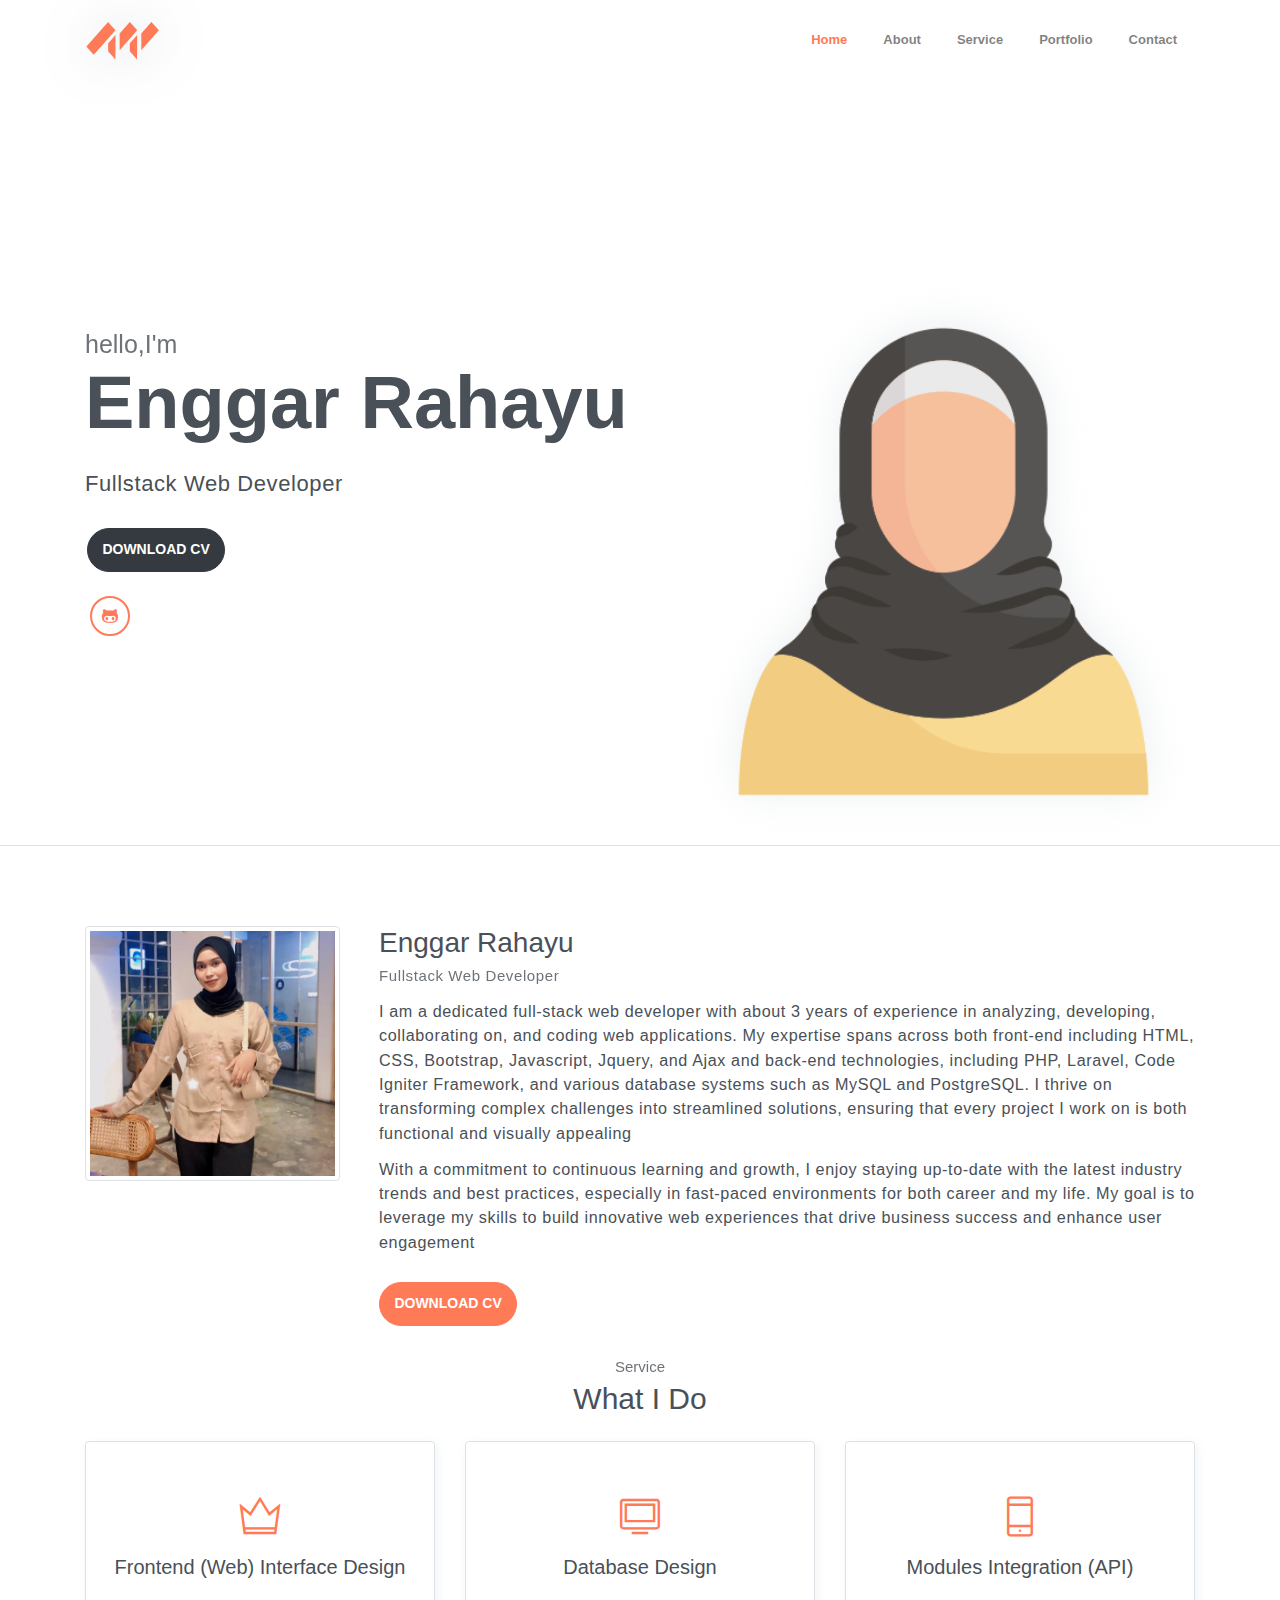
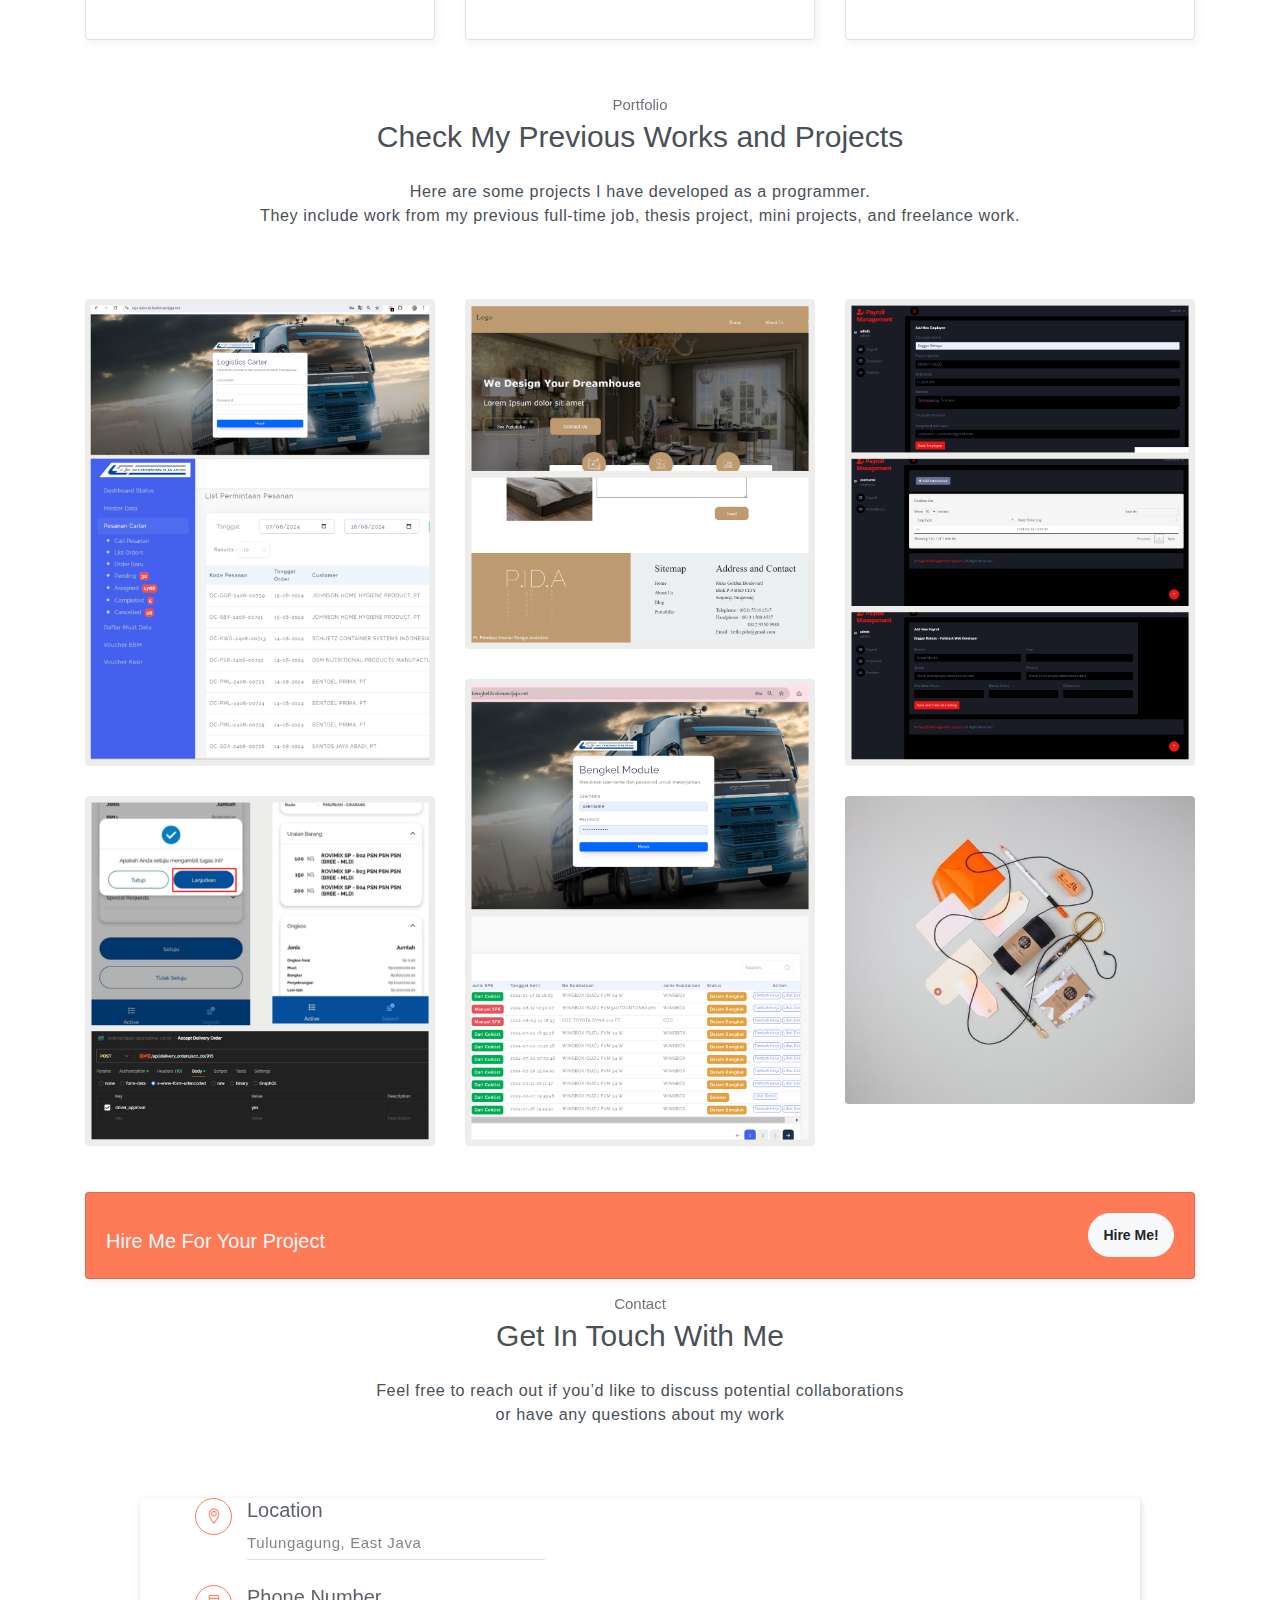
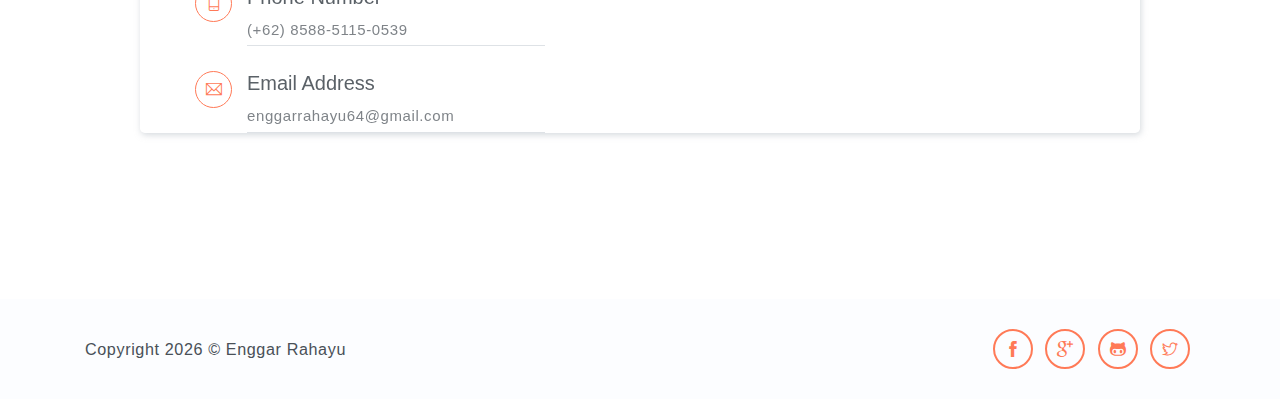
==== index.html @ b407097f "remove public_html folder" ====
<!DOCTYPE html>
<html lang="en">
<head>
	<meta charset="utf-8">
    <meta name="viewport" content="width=device-width, initial-scale=1, shrink-to-fit=no">
    <meta name="description" content="Start your development with Steller landing page.">
    <meta name="author" content="Devcrud">
    <title>Enggar Rahayu | Fullstack Web Developer | Portfolio</title>
    <!-- font icons -->
    <link rel="stylesheet" href="assets/vendors/themify-icons/css/themify-icons.css">
    <!-- Bootstrap + Steller main styles -->
	<link rel="stylesheet" href="assets/css/steller.css">
</head>
<body data-spy="scroll" data-target=".navbar" data-offset="40" id="home">

    <!-- Page navigation -->
    <nav class="navbar navbar-expand-lg navbar-light fixed-top" data-spy="affix" data-offset-top="0">
        <div class="container">
            <a class="navbar-brand" href="#"><img src="assets/imgs/logo.svg" alt=""></a>
            <button class="navbar-toggler" type="button" data-toggle="collapse" data-target="#navbarSupportedContent" aria-controls="navbarSupportedContent" aria-expanded="false" aria-label="Toggle navigation">
                <span class="navbar-toggler-icon"></span>
            </button>

            <div class="collapse navbar-collapse" id="navbarSupportedContent">
                <ul class="navbar-nav ml-auto align-items-center">
                    <li class="nav-item">
                        <a class="nav-link" href="#home">Home</a>
                    </li>
                    <li class="nav-item">
                        <a class="nav-link" href="#about">About</a>
                    </li>
                    <li class="nav-item">
                        <a class="nav-link" href="#service">Service</a>
                    </li>                   
                    <li class="nav-item">
                        <a class="nav-link" href="#portfolio">Portfolio</a>
                    </li>
                    <li class="nav-item">
                        <a class="nav-link" href="#contact">Contact</a>
                    </li>
                </ul>
            </div>
        </div>          
    </nav>
    <!-- End of page navibation -->

    <!-- Page Header -->
    <header class="header" id="home">
        <div class="container">
            <div class="infos">
                <h6 class="subtitle">hello,I'm</h6>
                <h6 class="title">Enggar Rahayu</h6> <br>
                <p>Fullstack Web Developer</p>

                <div class="buttons pt-3">
                    <button class="btn btn-dark rounded">DOWNLOAD CV</button>
                </div>      

                <div class="socials mt-4">
                    <a class="social-item" href="javascript:void(0)"><i class="ti-github"></i></a>
                </div>
            </div>              
            <div class="img-holder">
                <img src="assets/imgs/hijab.png" alt="">
            </div>      
        </div>  

        <!-- Header-widget -->
    </header>
    <!-- End of Page Header -->
    
    <!-- About section -->
    <section id="about" class="section mt-3">
        <div class="container mt-5">
            <div class="row text-center text-md-left">
                <div class="col-md-3">
                    <img src="assets/imgs/avatar.jpeg" alt="" class="img-thumbnail mb-4">
                </div>
                <div class="pl-md-4 col-md-9">
                    <h6 class="title">Enggar Rahayu</h6>
                    <p class="subtitle">Fullstack Web Developer</p>
                    <p>I am a dedicated full-stack web developer with about 3 years of experience in analyzing, developing, collaborating on, and coding web applications. My expertise spans across both front-end including HTML, CSS, Bootstrap, Javascript, Jquery, and Ajax and back-end technologies, including PHP, Laravel, Code Igniter Framework, and various database systems such as MySQL and PostgreSQL. I thrive on transforming complex challenges into streamlined solutions, ensuring that every project I work on is both functional and visually appealing</p>
                    <p>With a commitment to continuous learning and growth, I enjoy staying up-to-date with the latest industry trends and best practices, especially in fast-paced environments for both career and my life. My goal is to leverage my skills to build innovative web experiences that drive business success and enhance user engagement</p>
                    <button class="btn btn-primary rounded mt-3">DOWNLOAD CV</button>                   
                </div>
            </div>
        </div>
    </section>

    <!-- Service section -->
    <section id="service" class="section">
        <div class="container text-center">
            <h6 class="subtitle">Service</h6>
            <h6 class="section-title mb-4">What I Do</h6>
            <div class="row">
                <div class="col-sm-6 col-md-4 mb-4">
                    <div class="custom-card card border">
                        <div class="card-body">
                            <i class="icon ti-crown"></i>
                            <h5>Frontend (Web) Interface Design</h5>
                        </div>
                    </div>
                </div>
                <div class="col-sm-6 col-md-4 mb-4">
                    <div class="custom-card card border">
                        <div class="card-body">
                            <i class="icon ti-desktop"></i>
                            <h5>Database Design</h5>
                        </div>
                    </div>
                </div>
                <div class="col-sm-6 col-md-4 mb-4">
                    <div class="custom-card card border">
                        <div class="card-body">
                            <i class="icon ti-mobile"></i>
                            <h5>Modules Integration (API)</h5>
                        </div>
                    </div>
                </div>
            </div>
        </div>
    </section>
    <!-- End of Sectoin -->

    <!-- Portfolio section -->
    <section id="portfolio" class="section">
        <div class="container text-center">
            <h6 class="subtitle">Portfolio</h6>
            <h6 class="section-title mb-4">Check My Previous Works and Projects</h6>
            <p class="mb-5 pb-4">Here are some projects I have developed as a programmer. <br>They include work from my previous full-time job, thesis project, mini projects, and freelance work.</p>
          
            <div class="row">
                <div class="col-sm-4">
                    <div class="img-wrapper">
                        <img src="assets/imgs/lookmandjaja-operational-collage.png" alt="">
                        <div class="overlay">
                            <div class="overlay-infos">
                                <h5>Lookmandjaja Operational Carter & Eceran</h5>
                                <a href="../public_html/lookmandjaja-operational.html" target="_blank"><i class="ti-zoom-in"></i></a>
                                <a href="https://operasional.lookmandjaja.net/" target="_blank"><i class="ti-link"></i></a>
                            </div>  
                        </div>
                    </div>
                    <div class="img-wrapper">
                        <img src="assets/imgs/lookmandjaja-driver-app-collage.png" alt="">
                        <div class="overlay">
                            <div class="overlay-infos">
                                <h5>API for Driver and Mechanic Mobile Apps (Lookmandjaja)</h5>
                                <a href="javascript:void(0)"><i class="ti-zoom-in"></i></a>
                                <a href="javascript:void(0)"><i class="ti-link"></i></a>
                            </div>                              
                        </div>
                    </div>                  
                </div>
                <div class="col-sm-4">
                    <div class="img-wrapper">
                        <img src="assets/imgs/pida-collage.png" alt="">
                        <div class="overlay">
                            <div class="overlay-infos">
                                <h5> PIDA Landing Page (Freelance Work)</h5>
                                <a href="javascript:void(0)"><i class="ti-zoom-in"></i></a>
                                <a href="javascript:void(0)"><i class="ti-link"></i></a>
                            </div>  
                        </div>
                    </div>
                    <div class="img-wrapper">
                        <img src="assets/imgs/lookmandjaja-bengkel-collage.png" alt="">
                        <div class="overlay">
                            <div class="overlay-infos">
                                <h5>Lookmandjaja Bengkel & Warehouse</h5>
                                <a href="javascript:void(0)"><i class="ti-zoom-in"></i></a>
                                <a href="javascript:void(0)"><i class="ti-link"></i></a>
                            </div>                              
                        </div>
                    </div>                  
                </div>
                <div class="col-sm-4">
                    <div class="img-wrapper">
                        <img src="assets/imgs/payroll-collage.png" alt="">
                        <div class="overlay">
                            <div class="overlay-infos">
                                <h5>Payroll Management System</h5>
                                <a href="javascript:void(0)"><i class="ti-zoom-in"></i></a>
                                <a href="javascript:void(0)"><i class="ti-link"></i></a>
                            </div>  
                        </div>
                    </div>
                    <div class="img-wrapper">
                        <img src="assets/imgs/folio-6.jpg" alt="">
                        <div class="overlay">
                            <div class="overlay-infos">
                                <h5>Tender Status Prediction Using Naive Bayes (Thesis Project)</h5>
                                <a href="javascript:void(0)"><i class="ti-zoom-in"></i></a>
                                <a href="javascript:void(0)"><i class="ti-link"></i></a>
                            </div>                              
                        </div>
                    </div>                  
                </div>
            </div>

        </div>
    </section>
    <!-- End of portfolio section -->

    <!-- Hire me section -->
    <section class="bg-gray p-0 section">
        <div class="container">
            <div class="card bg-primary">
                <div class="card-body text-light">
                    <div class="row align-items-center">
                        <div class="col-sm-9 text-center text-sm-left">
                            <h5 class="mt-3">Hire Me For Your Project</h5>
                        </div>
                        <div class="col-sm-3 text-center text-sm-right">
                            <button onclick="window.open('https://wa.me/6285851150539', '_blank');" class="btn btn-light rounded">Hire Me!</button>
                        </div>
                    </div>
                </div> 
            </div>
        </div>
    </section>      
    <!-- End od Hire me section. -->

    <!-- Contact Section -->
    <section id="contact" class="position-relative section">
        <div class="container text-center">
            <h6 class="subtitle">Contact</h6>
            <h6 class="section-title mb-4">Get In Touch With Me</h6>
            <p class="mb-5 pb-4">Feel free to reach out if you’d like to discuss potential collaborations <br>or have any questions about my work</p>

            <div class="contact text-left">
                <div class="contact-infos">
                    <div class="item">
                        <i class="ti-location-pin"></i>
                        <div class="">
                            <h5>Location</h5>
                            <p> Tulungagung, East Java</p>
                        </div>                          
                    </div>
                    <div class="item">
                        <i class="ti-mobile"></i>
                        <div>
                            <h5>Phone Number</h5>
                            <p>(+62) 8588-5115-0539</p>
                        </div>                          
                    </div>
                    <div class="item">
                        <i class="ti-email"></i>
                        <div class="mb-0">
                            <h5>Email Address</h5>
                            <p>enggarrahayu64@gmail.com</p>
                        </div>
                    </div>
                </div>                  
            </div>
        </div>   
    </section>
    <!-- End of Contact Section -->

    <!-- Page Footer -->
    <footer class="page-footer">
        <div class="container">
            <div class="row align-items-center">
                <div class="col-sm-6">
                    <p>Copyright <script>document.write(new Date().getFullYear())</script> &copy; <span>Enggar Rahayu</span></p>
                </div>
                <div class="col-sm-6">
                    <div class="socials">
                        <a class="social-item" href="javascript:void(0)"><i class="ti-facebook"></i></a>
                        <a class="social-item" href="javascript:void(0)"><i class="ti-google"></i></a>
                        <a class="social-item" href="javascript:void(0)"><i class="ti-github"></i></a>
                        <a class="social-item" href="javascript:void(0)"><i class="ti-twitter"></i></a>
                    </div>
                </div>
            </div>
        </div>
    </footer> 
    <!-- End of page footer -->
	
	<!-- core  -->
    <script src="assets/vendors/jquery/jquery-3.4.1.js"></script>
    <script src="assets/vendors/bootstrap/bootstrap.bundle.js"></script>
    <!-- bootstrap 3 affix -->
	<script src="assets/vendors/bootstrap/bootstrap.affix.js"></script>

    <!-- steller js -->
    <script src="assets/js/steller.js"></script>

</body>
</html>
---- assets/vendors/themify-icons/css/themify-icons.css ----
@font-face {
	font-family: 'themify';
	src:url("../fonts/themify.eot?-fvbane");
	src:url("../fonts/themify.eot?#iefix-fvbane") format("embedded-opentype"),
		url("../fonts/themify.woff?-fvbane") format("woff"),
		url("../fonts/themify.ttf?-fvbane") format("truetype"),
		url("../fonts/themify.svg?-fvbane#themify") format("svg");
	font-weight: normal;
	font-style: normal;
}

[class^="ti-"], [class*=" ti-"] {
	font-family: 'themify';
	speak: none;
	font-style: normal;
	font-weight: normal;
	font-variant: normal;
	text-transform: none;
	line-height: 1;

	/* Better Font Rendering =========== */
	-webkit-font-smoothing: antialiased;
	-moz-osx-font-smoothing: grayscale;
}

.ti-wand:before {
	content: "\e600";
}
.ti-volume:before {
	content: "\e601";
}
.ti-user:before {
	content: "\e602";
}
.ti-unlock:before {
	content: "\e603";
}
.ti-unlink:before {
	content: "\e604";
}
.ti-trash:before {
	content: "\e605";
}
.ti-thought:before {
	content: "\e606";
}
.ti-target:before {
	content: "\e607";
}
.ti-tag:before {
	content: "\e608";
}
.ti-tablet:before {
	content: "\e609";
}
.ti-star:before {
	content: "\e60a";
}
.ti-spray:before {
	content: "\e60b";
}
.ti-signal:before {
	content: "\e60c";
}
.ti-shopping-cart:before {
	content: "\e60d";
}
.ti-shopping-cart-full:before {
	content: "\e60e";
}
.ti-settings:before {
	content: "\e60f";
}
.ti-search:before {
	content: "\e610";
}
.ti-zoom-in:before {
	content: "\e611";
}
.ti-zoom-out:before {
	content: "\e612";
}
.ti-cut:before {
	content: "\e613";
}
.ti-ruler:before {
	content: "\e614";
}
.ti-ruler-pencil:before {
	content: "\e615";
}
.ti-ruler-alt:before {
	content: "\e616";
}
.ti-bookmark:before {
	content: "\e617";
}
.ti-bookmark-alt:before {
	content: "\e618";
}
.ti-reload:before {
	content: "\e619";
}
.ti-plus:before {
	content: "\e61a";
}
.ti-pin:before {
	content: "\e61b";
}
.ti-pencil:before {
	content: "\e61c";
}
.ti-pencil-alt:before {
	content: "\e61d";
}
.ti-paint-roller:before {
	content: "\e61e";
}
.ti-paint-bucket:before {
	content: "\e61f";
}
.ti-na:before {
	content: "\e620";
}
.ti-mobile:before {
	content: "\e621";
}
.ti-minus:before {
	content: "\e622";
}
.ti-medall:before {
	content: "\e623";
}
.ti-medall-alt:before {
	content: "\e624";
}
.ti-marker:before {
	content: "\e625";
}
.ti-marker-alt:before {
	content: "\e626";
}
.ti-arrow-up:before {
	content: "\e627";
}
.ti-arrow-right:before {
	content: "\e628";
}
.ti-arrow-left:before {
	content: "\e629";
}
.ti-arrow-down:before {
	content: "\e62a";
}
.ti-lock:before {
	content: "\e62b";
}
.ti-location-arrow:before {
	content: "\e62c";
}
.ti-link:before {
	content: "\e62d";
}
.ti-layout:before {
	content: "\e62e";
}
.ti-layers:before {
	content: "\e62f";
}
.ti-layers-alt:before {
	content: "\e630";
}
.ti-key:before {
	content: "\e631";
}
.ti-import:before {
	content: "\e632";
}
.ti-image:before {
	content: "\e633";
}
.ti-heart:before {
	content: "\e634";
}
.ti-heart-broken:before {
	content: "\e635";
}
.ti-hand-stop:before {
	content: "\e636";
}
.ti-hand-open:before {
	content: "\e637";
}
.ti-hand-drag:before {
	content: "\e638";
}
.ti-folder:before {
	content: "\e639";
}
.ti-flag:before {
	content: "\e63a";
}
.ti-flag-alt:before {
	content: "\e63b";
}
.ti-flag-alt-2:before {
	content: "\e63c";
}
.ti-eye:before {
	content: "\e63d";
}
.ti-export:before {
	content: "\e63e";
}
.ti-exchange-vertical:before {
	content: "\e63f";
}
.ti-desktop:before {
	content: "\e640";
}
.ti-cup:before {
	content: "\e641";
}
.ti-crown:before {
	content: "\e642";
}
.ti-comments:before {
	content: "\e643";
}
.ti-comment:before {
	content: "\e644";
}
.ti-comment-alt:before {
	content: "\e645";
}
.ti-close:before {
	content: "\e646";
}
.ti-clip:before {
	content: "\e647";
}
.ti-angle-up:before {
	content: "\e648";
}
.ti-angle-right:before {
	content: "\e649";
}
.ti-angle-left:before {
	content: "\e64a";
}
.ti-angle-down:before {
	content: "\e64b";
}
.ti-check:before {
	content: "\e64c";
}
.ti-check-box:before {
	content: "\e64d";
}
.ti-camera:before {
	content: "\e64e";
}
.ti-announcement:before {
	content: "\e64f";
}
.ti-brush:before {
	content: "\e650";
}
.ti-briefcase:before {
	content: "\e651";
}
.ti-bolt:before {
	content: "\e652";
}
.ti-bolt-alt:before {
	content: "\e653";
}
.ti-blackboard:before {
	content: "\e654";
}
.ti-bag:before {
	content: "\e655";
}
.ti-move:before {
	content: "\e656";
}
.ti-arrows-vertical:before {
	content: "\e657";
}
.ti-arrows-horizontal:before {
	content: "\e658";
}
.ti-fullscreen:before {
	content: "\e659";
}
.ti-arrow-top-right:before {
	content: "\e65a";
}
.ti-arrow-top-left:before {
	content: "\e65b";
}
.ti-arrow-circle-up:before {
	content: "\e65c";
}
.ti-arrow-circle-right:before {
	content: "\e65d";
}
.ti-arrow-circle-left:before {
	content: "\e65e";
}
.ti-arrow-circle-down:before {
	content: "\e65f";
}
.ti-angle-double-up:before {
	content: "\e660";
}
.ti-angle-double-right:before {
	content: "\e661";
}
.ti-angle-double-left:before {
	content: "\e662";
}
.ti-angle-double-down:before {
	content: "\e663";
}
.ti-zip:before {
	content: "\e664";
}
.ti-world:before {
	content: "\e665";
}
.ti-wheelchair:before {
	content: "\e666";
}
.ti-view-list:before {
	content: "\e667";
}
.ti-view-list-alt:before {
	content: "\e668";
}
.ti-view-grid:before {
	content: "\e669";
}
.ti-uppercase:before {
	content: "\e66a";
}
.ti-upload:before {
	content: "\e66b";
}
.ti-underline:before {
	content: "\e66c";
}
.ti-truck:before {
	content: "\e66d";
}
.ti-timer:before {
	content: "\e66e";
}
.ti-ticket:before {
	content: "\e66f";
}
.ti-thumb-up:before {
	content: "\e670";
}
.ti-thumb-down:before {
	content: "\e671";
}
.ti-text:before {
	content: "\e672";
}
.ti-stats-up:before {
	content: "\e673";
}
.ti-stats-down:before {
	content: "\e674";
}
.ti-split-v:before {
	content: "\e675";
}
.ti-split-h:before {
	content: "\e676";
}
.ti-smallcap:before {
	content: "\e677";
}
.ti-shine:before {
	content: "\e678";
}
.ti-shift-right:before {
	content: "\e679";
}
.ti-shift-left:before {
	content: "\e67a";
}
.ti-shield:before {
	content: "\e67b";
}
.ti-notepad:before {
	content: "\e67c";
}
.ti-server:before {
	content: "\e67d";
}
.ti-quote-right:before {
	content: "\e67e";
}
.ti-quote-left:before {
	content: "\e67f";
}
.ti-pulse:before {
	content: "\e680";
}
.ti-printer:before {
	content: "\e681";
}
.ti-power-off:before {
	content: "\e682";
}
.ti-plug:before {
	content: "\e683";
}
.ti-pie-chart:before {
	content: "\e684";
}
.ti-paragraph:before {
	content: "\e685";
}
.ti-panel:before {
	content: "\e686";
}
.ti-package:before {
	content: "\e687";
}
.ti-music:before {
	content: "\e688";
}
.ti-music-alt:before {
	content: "\e689";
}
.ti-mouse:before {
	content: "\e68a";
}
.ti-mouse-alt:before {
	content: "\e68b";
}
.ti-money:before {
	content: "\e68c";
}
.ti-microphone:before {
	content: "\e68d";
}
.ti-menu:before {
	content: "\e68e";
}
.ti-menu-alt:before {
	content: "\e68f";
}
.ti-map:before {
	content: "\e690";
}
.ti-map-alt:before {
	content: "\e691";
}
.ti-loop:before {
	content: "\e692";
}
.ti-location-pin:before {
	content: "\e693";
}
.ti-list:before {
	content: "\e694";
}
.ti-light-bulb:before {
	content: "\e695";
}
.ti-Italic:before {
	content: "\e696";
}
.ti-info:before {
	content: "\e697";
}
.ti-infinite:before {
	content: "\e698";
}
.ti-id-badge:before {
	content: "\e699";
}
.ti-hummer:before {
	content: "\e69a";
}
.ti-home:before {
	content: "\e69b";
}
.ti-help:before {
	content: "\e69c";
}
.ti-headphone:before {
	content: "\e69d";
}
.ti-harddrives:before {
	content: "\e69e";
}
.ti-harddrive:before {
	content: "\e69f";
}
.ti-gift:before {
	content: "\e6a0";
}
.ti-game:before {
	content: "\e6a1";
}
.ti-filter:before {
	content: "\e6a2";
}
.ti-files:before {
	content: "\e6a3";
}
.ti-file:before {
	content: "\e6a4";
}
.ti-eraser:before {
	content: "\e6a5";
}
.ti-envelope:before {
	content: "\e6a6";
}
.ti-download:before {
	content: "\e6a7";
}
.ti-direction:before {
	content: "\e6a8";
}
.ti-direction-alt:before {
	content: "\e6a9";
}
.ti-dashboard:before {
	content: "\e6aa";
}
.ti-control-stop:before {
	content: "\e6ab";
}
.ti-control-shuffle:before {
	content: "\e6ac";
}
.ti-control-play:before {
	content: "\e6ad";
}
.ti-control-pause:before {
	content: "\e6ae";
}
.ti-control-forward:before {
	content: "\e6af";
}
.ti-control-backward:before {
	content: "\e6b0";
}
.ti-cloud:before {
	content: "\e6b1";
}
.ti-cloud-up:before {
	content: "\e6b2";
}
.ti-cloud-down:before {
	content: "\e6b3";
}
.ti-clipboard:before {
	content: "\e6b4";
}
.ti-car:before {
	content: "\e6b5";
}
.ti-calendar:before {
	content: "\e6b6";
}
.ti-book:before {
	content: "\e6b7";
}
.ti-bell:before {
	content: "\e6b8";
}
.ti-basketball:before {
	content: "\e6b9";
}
.ti-bar-chart:before {
	content: "\e6ba";
}
.ti-bar-chart-alt:before {
	content: "\e6bb";
}
.ti-back-right:before {
	content: "\e6bc";
}
.ti-back-left:before {
	content: "\e6bd";
}
.ti-arrows-corner:before {
	content: "\e6be";
}
.ti-archive:before {
	content: "\e6bf";
}
.ti-anchor:before {
	content: "\e6c0";
}
.ti-align-right:before {
	content: "\e6c1";
}
.ti-align-left:before {
	content: "\e6c2";
}
.ti-align-justify:before {
	content: "\e6c3";
}
.ti-align-center:before {
	content: "\e6c4";
}
.ti-alert:before {
	content: "\e6c5";
}
.ti-alarm-clock:before {
	content: "\e6c6";
}
.ti-agenda:before {
	content: "\e6c7";
}
.ti-write:before {
	content: "\e6c8";
}
.ti-window:before {
	content: "\e6c9";
}
.ti-widgetized:before {
	content: "\e6ca";
}
.ti-widget:before {
	content: "\e6cb";
}
.ti-widget-alt:before {
	content: "\e6cc";
}
.ti-wallet:before {
	content: "\e6cd";
}
.ti-video-clapper:before {
	content: "\e6ce";
}
.ti-video-camera:before {
	content: "\e6cf";
}
.ti-vector:before {
	content: "\e6d0";
}
.ti-themify-logo:before {
	content: "\e6d1";
}
.ti-themify-favicon:before {
	content: "\e6d2";
}
.ti-themify-favicon-alt:before {
	content: "\e6d3";
}
.ti-support:before {
	content: "\e6d4";
}
.ti-stamp:before {
	content: "\e6d5";
}
.ti-split-v-alt:before {
	content: "\e6d6";
}
.ti-slice:before {
	content: "\e6d7";
}
.ti-shortcode:before {
	content: "\e6d8";
}
.ti-shift-right-alt:before {
	content: "\e6d9";
}
.ti-shift-left-alt:before {
	content: "\e6da";
}
.ti-ruler-alt-2:before {
	content: "\e6db";
}
.ti-receipt:before {
	content: "\e6dc";
}
.ti-pin2:before {
	content: "\e6dd";
}
.ti-pin-alt:before {
	content: "\e6de";
}
.ti-pencil-alt2:before {
	content: "\e6df";
}
.ti-palette:before {
	content: "\e6e0";
}
.ti-more:before {
	content: "\e6e1";
}
.ti-more-alt:before {
	content: "\e6e2";
}
.ti-microphone-alt:before {
	content: "\e6e3";
}
.ti-magnet:before {
	content: "\e6e4";
}
.ti-line-double:before {
	content: "\e6e5";
}
.ti-line-dotted:before {
	content: "\e6e6";
}
.ti-line-dashed:before {
	content: "\e6e7";
}
.ti-layout-width-full:before {
	content: "\e6e8";
}
.ti-layout-width-default:before {
	content: "\e6e9";
}
.ti-layout-width-default-alt:before {
	content: "\e6ea";
}
.ti-layout-tab:before {
	content: "\e6eb";
}
.ti-layout-tab-window:before {
	content: "\e6ec";
}
.ti-layout-tab-v:before {
	content: "\e6ed";
}
.ti-layout-tab-min:before {
	content: "\e6ee";
}
.ti-layout-slider:before {
	content: "\e6ef";
}
.ti-layout-slider-alt:before {
	content: "\e6f0";
}
.ti-layout-sidebar-right:before {
	content: "\e6f1";
}
.ti-layout-sidebar-none:before {
	content: "\e6f2";
}
.ti-layout-sidebar-left:before {
	content: "\e6f3";
}
.ti-layout-placeholder:before {
	content: "\e6f4";
}
.ti-layout-menu:before {
	content: "\e6f5";
}
.ti-layout-menu-v:before {
	content: "\e6f6";
}
.ti-layout-menu-separated:before {
	content: "\e6f7";
}
.ti-layout-menu-full:before {
	content: "\e6f8";
}
.ti-layout-media-right-alt:before {
	content: "\e6f9";
}
.ti-layout-media-right:before {
	content: "\e6fa";
}
.ti-layout-media-overlay:before {
	content: "\e6fb";
}
.ti-layout-media-overlay-alt:before {
	content: "\e6fc";
}
.ti-layout-media-overlay-alt-2:before {
	content: "\e6fd";
}
.ti-layout-media-left-alt:before {
	content: "\e6fe";
}
.ti-layout-media-left:before {
	content: "\e6ff";
}
.ti-layout-media-center-alt:before {
	content: "\e700";
}
.ti-layout-media-center:before {
	content: "\e701";
}
.ti-layout-list-thumb:before {
	content: "\e702";
}
.ti-layout-list-thumb-alt:before {
	content: "\e703";
}
.ti-layout-list-post:before {
	content: "\e704";
}
.ti-layout-list-large-image:before {
	content: "\e705";
}
.ti-layout-line-solid:before {
	content: "\e706";
}
.ti-layout-grid4:before {
	content: "\e707";
}
.ti-layout-grid3:before {
	content: "\e708";
}
.ti-layout-grid2:before {
	content: "\e709";
}
.ti-layout-grid2-thumb:before {
	content: "\e70a";
}
.ti-layout-cta-right:before {
	content: "\e70b";
}
.ti-layout-cta-left:before {
	content: "\e70c";
}
.ti-layout-cta-center:before {
	content: "\e70d";
}
.ti-layout-cta-btn-right:before {
	content: "\e70e";
}
.ti-layout-cta-btn-left:before {
	content: "\e70f";
}
.ti-layout-column4:before {
	content: "\e710";
}
.ti-layout-column3:before {
	content: "\e711";
}
.ti-layout-column2:before {
	content: "\e712";
}
.ti-layout-accordion-separated:before {
	content: "\e713";
}
.ti-layout-accordion-merged:before {
	content: "\e714";
}
.ti-layout-accordion-list:before {
	content: "\e715";
}
.ti-ink-pen:before {
	content: "\e716";
}
.ti-info-alt:before {
	content: "\e717";
}
.ti-help-alt:before {
	content: "\e718";
}
.ti-headphone-alt:before {
	content: "\e719";
}
.ti-hand-point-up:before {
	content: "\e71a";
}
.ti-hand-point-right:before {
	content: "\e71b";
}
.ti-hand-point-left:before {
	content: "\e71c";
}
.ti-hand-point-down:before {
	content: "\e71d";
}
.ti-gallery:before {
	content: "\e71e";
}
.ti-face-smile:before {
	content: "\e71f";
}
.ti-face-sad:before {
	content: "\e720";
}
.ti-credit-card:before {
	content: "\e721";
}
.ti-control-skip-forward:before {
	content: "\e722";
}
.ti-control-skip-backward:before {
	content: "\e723";
}
.ti-control-record:before {
	content: "\e724";
}
.ti-control-eject:before {
	content: "\e725";
}
.ti-comments-smiley:before {
	content: "\e726";
}
.ti-brush-alt:before {
	content: "\e727";
}
.ti-youtube:before {
	content: "\e728";
}
.ti-vimeo:before {
	content: "\e729";
}
.ti-twitter:before {
	content: "\e72a";
}
.ti-time:before {
	content: "\e72b";
}
.ti-tumblr:before {
	content: "\e72c";
}
.ti-skype:before {
	content: "\e72d";
}
.ti-share:before {
	content: "\e72e";
}
.ti-share-alt:before {
	content: "\e72f";
}
.ti-rocket:before {
	content: "\e730";
}
.ti-pinterest:before {
	content: "\e731";
}
.ti-new-window:before {
	content: "\e732";
}
.ti-microsoft:before {
	content: "\e733";
}
.ti-list-ol:before {
	content: "\e734";
}
.ti-linkedin:before {
	content: "\e735";
}
.ti-layout-sidebar-2:before {
	content: "\e736";
}
.ti-layout-grid4-alt:before {
	content: "\e737";
}
.ti-layout-grid3-alt:before {
	content: "\e738";
}
.ti-layout-grid2-alt:before {
	content: "\e739";
}
.ti-layout-column4-alt:before {
	content: "\e73a";
}
.ti-layout-column3-alt:before {
	content: "\e73b";
}
.ti-layout-column2-alt:before {
	content: "\e73c";
}
.ti-instagram:before {
	content: "\e73d";
}
.ti-google:before {
	content: "\e73e";
}
.ti-github:before {
	content: "\e73f";
}
.ti-flickr:before {
	content: "\e740";
}
.ti-facebook:before {
	content: "\e741";
}
.ti-dropbox:before {
	content: "\e742";
}
.ti-dribbble:before {
	content: "\e743";
}
.ti-apple:before {
	content: "\e744";
}
.ti-android:before {
	content: "\e745";
}
.ti-save:before {
	content: "\e746";
}
.ti-save-alt:before {
	content: "\e747";
}
.ti-yahoo:before {
	content: "\e748";
}
.ti-wordpress:before {
	content: "\e749";
}
.ti-vimeo-alt:before {
	content: "\e74a";
}
.ti-twitter-alt:before {
	content: "\e74b";
}
.ti-tumblr-alt:before {
	content: "\e74c";
}
.ti-trello:before {
	content: "\e74d";
}
.ti-stack-overflow:before {
	content: "\e74e";
}
.ti-soundcloud:before {
	content: "\e74f";
}
.ti-sharethis:before {
	content: "\e750";
}
.ti-sharethis-alt:before {
	content: "\e751";
}
.ti-reddit:before {
	content: "\e752";
}
.ti-pinterest-alt:before {
	content: "\e753";
}
.ti-microsoft-alt:before {
	content: "\e754";
}
.ti-linux:before {
	content: "\e755";
}
.ti-jsfiddle:before {
	content: "\e756";
}
.ti-joomla:before {
	content: "\e757";
}
.ti-html5:before {
	content: "\e758";
}
.ti-flickr-alt:before {
	content: "\e759";
}
.ti-email:before {
	content: "\e75a";
}
.ti-drupal:before {
	content: "\e75b";
}
.ti-dropbox-alt:before {
	content: "\e75c";
}
.ti-css3:before {
	content: "\e75d";
}
.ti-rss:before {
	content: "\e75e";
}
.ti-rss-alt:before {
	content: "\e75f";
}
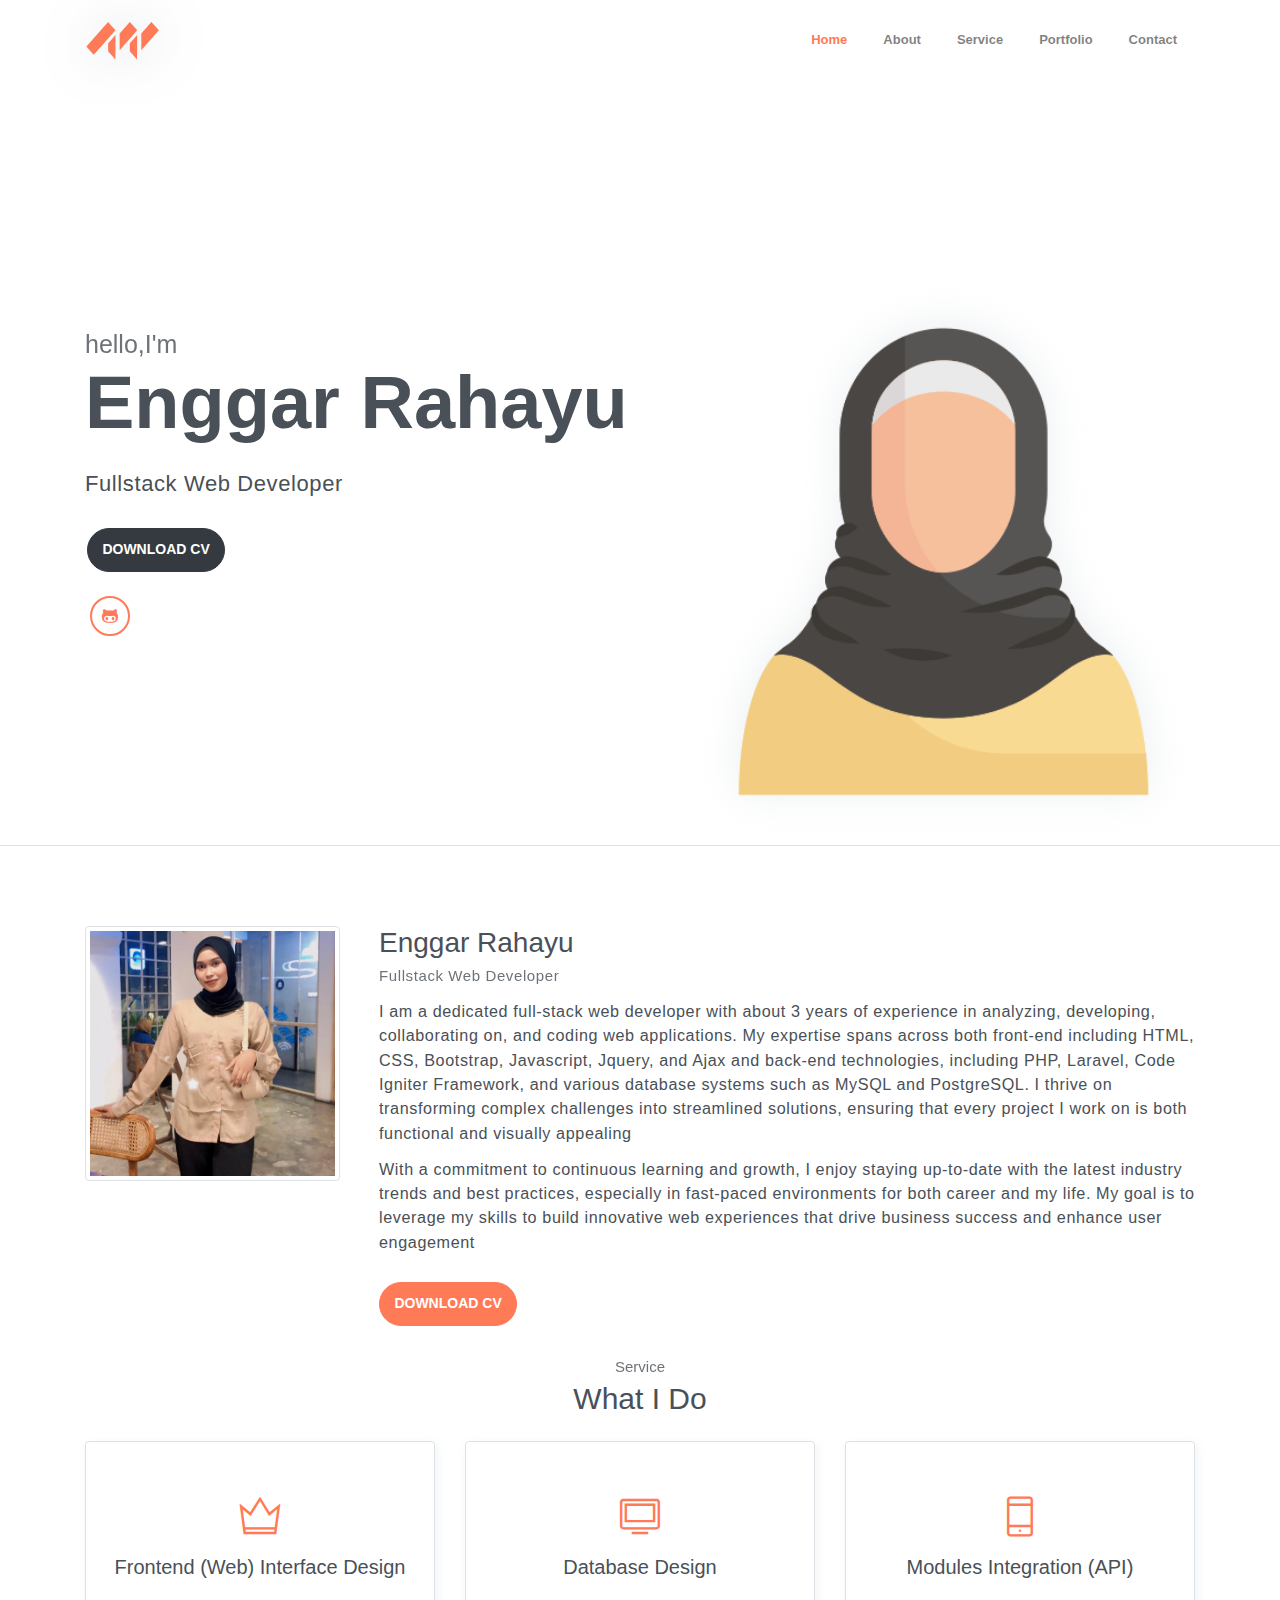
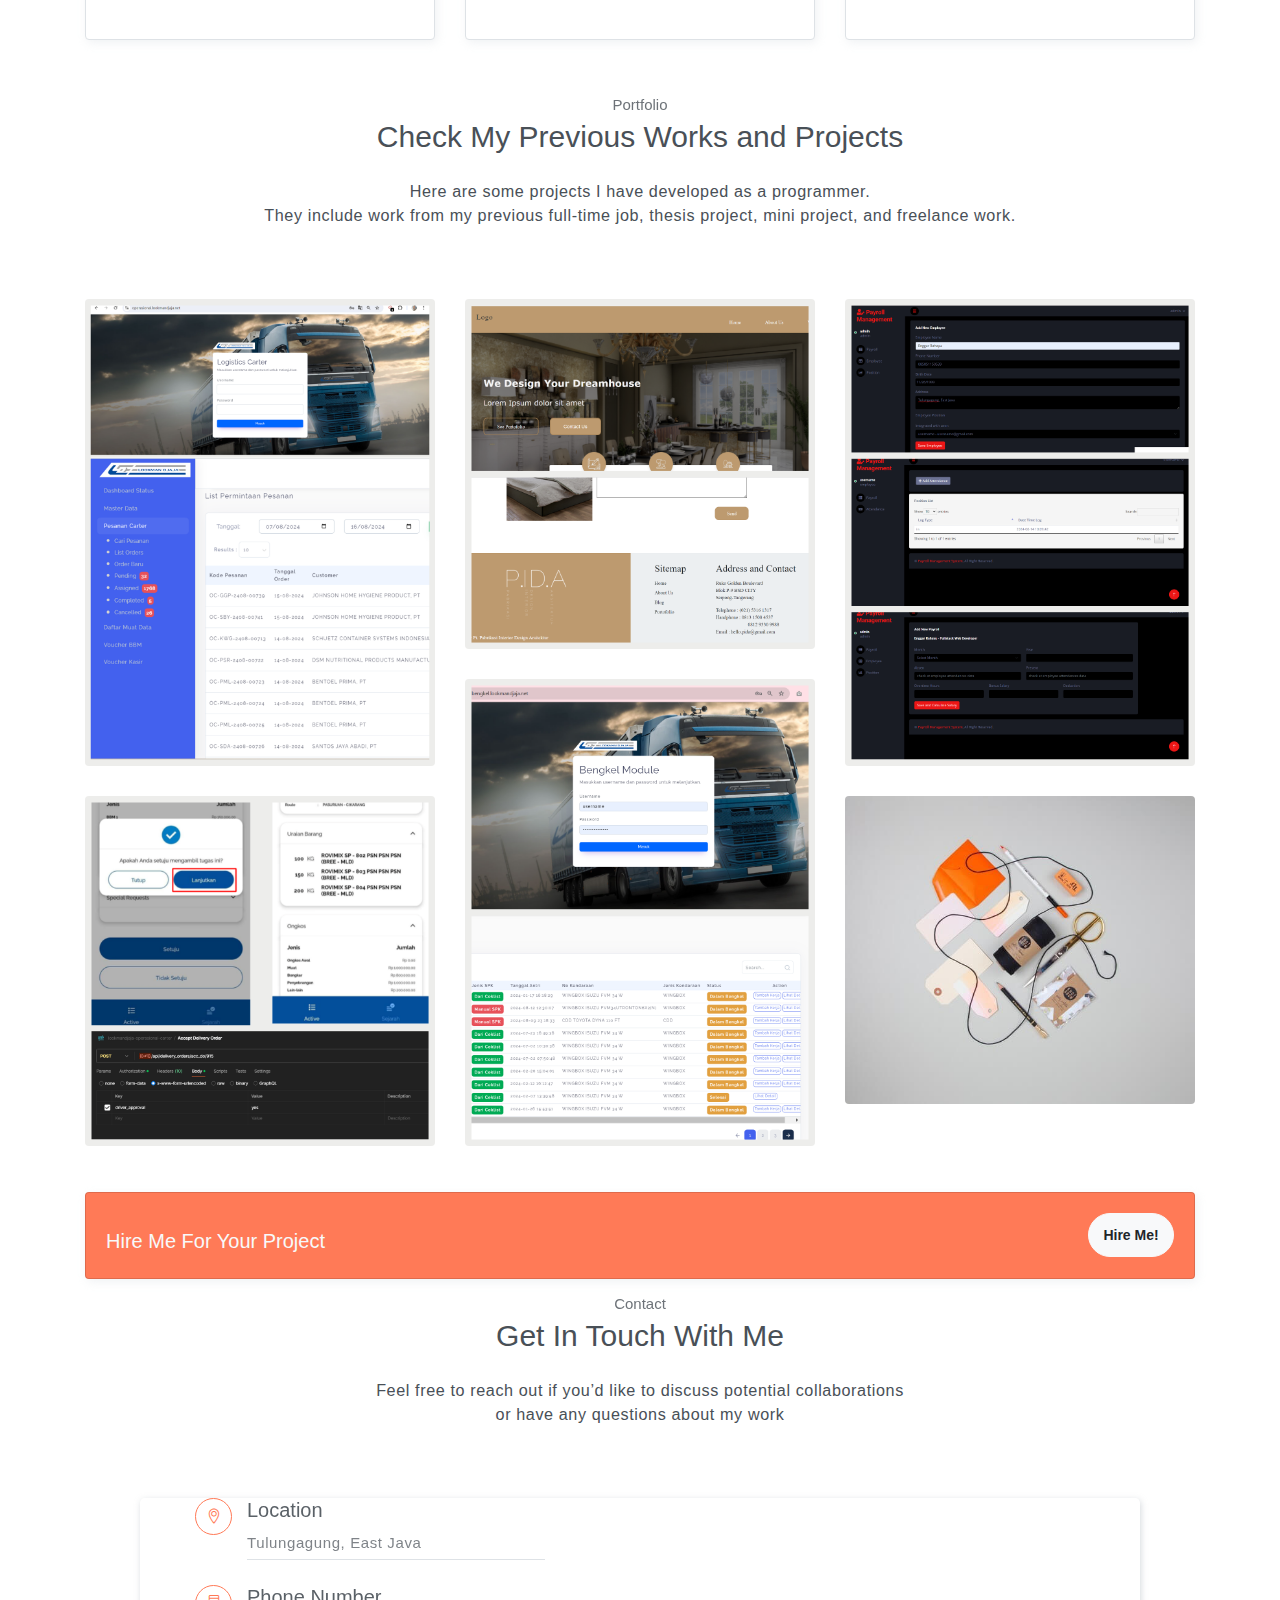
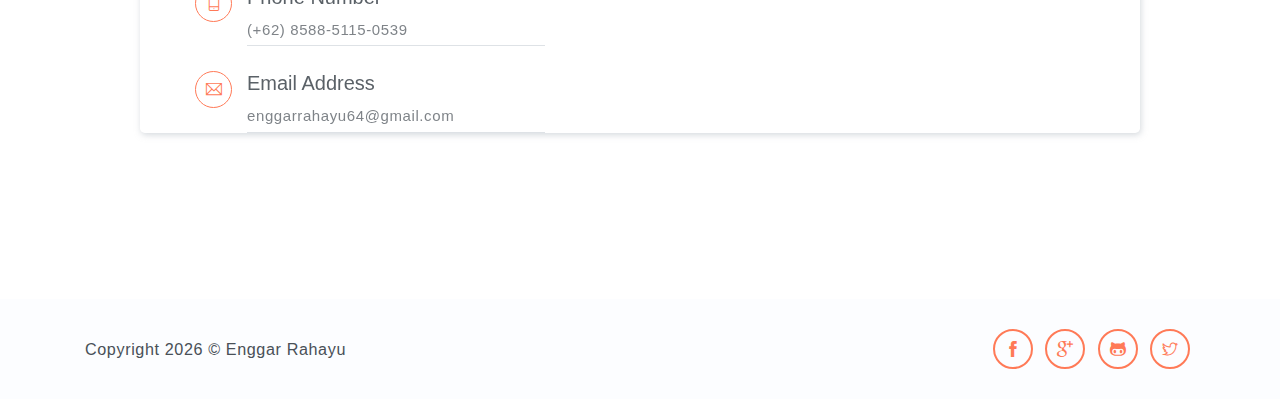
==== commit 9f302a17: "add pida page" ====
--- a/index.html
+++ b/index.html
@@ -127,7 +127,7 @@
         <div class="container text-center">
             <h6 class="subtitle">Portfolio</h6>
             <h6 class="section-title mb-4">Check My Previous Works and Projects</h6>
-            <p class="mb-5 pb-4">Here are some projects I have developed as a programmer. <br>They include work from my previous full-time job, thesis project, mini projects, and freelance work.</p>
+            <p class="mb-5 pb-4">Here are some projects I have developed as a programmer. <br>They include work from my previous full-time job, thesis project, mini project, and freelance work.</p>
           
             <div class="row">
                 <div class="col-sm-4">
@@ -136,7 +136,7 @@
                         <div class="overlay">
                             <div class="overlay-infos">
                                 <h5>Lookmandjaja Operational Carter & Eceran</h5>
-                                <a href="../public_html/lookmandjaja-operational.html" target="_blank"><i class="ti-zoom-in"></i></a>
+                                <a href="lookmandjaja-operational.html" target="_blank"><i class="ti-zoom-in"></i></a>
                                 <a href="https://operasional.lookmandjaja.net/" target="_blank"><i class="ti-link"></i></a>
                             </div>  
                         </div>
@@ -158,8 +158,7 @@
                         <div class="overlay">
                             <div class="overlay-infos">
                                 <h5> PIDA Landing Page (Freelance Work)</h5>
-                                <a href="javascript:void(0)"><i class="ti-zoom-in"></i></a>
-                                <a href="javascript:void(0)"><i class="ti-link"></i></a>
+                                <a href="pida.html"><i class="ti-zoom-in"></i></a>
                             </div>  
                         </div>
                     </div>
